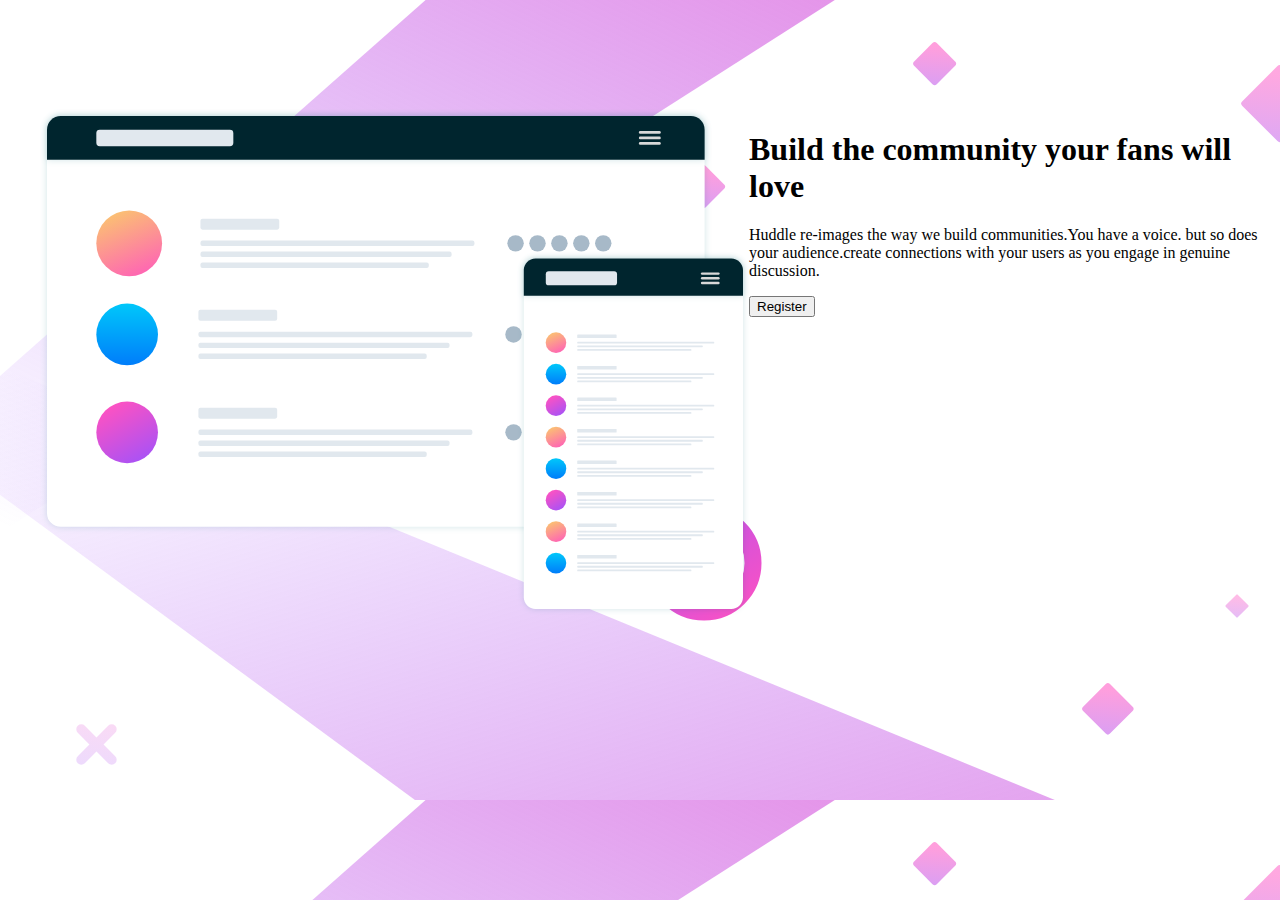
==== huddle-landing-page-with-single-introductory-section-master/index.html @ e0c42529 "first commit" ====
<!DOCTYPE html>
<html lang="en">
<head>
  <meta charset="UTF-8">
  <meta name="viewport" content="width=device-width, initial-scale=1.0"> <!-- displays site properly based on user's device -->
  <link rel="stylesheet" href="styles.css">
  <link rel="preconnect" href="https://fonts.googleapis.com">
  <link rel="preconnect" href="https://fonts.gstatic.com" crossorigin>
  <link href="https://fonts.googleapis.com/css2?family=Open+Sans:ital,wght@0,300..800;1,300..800&display=swap" rel="stylesheet">
  <!-- CDN -->
  <link rel="stylesheet" href="https://cdnjs.cloudflare.com/ajax/libs/font-awesome/6.2.0/css/all.min.css"
  integrity="sha512-xh6O/CkQoPOWDdYTDqeRdPCVd1SpvCA9XXcUnZS2FmJNp1coAFzvtCN9BmamE+4aHK8yyUHUSCcJHgXloTyT2A=="
  crossorigin="anonymous" referrerpolicy="no-referrer" />
  <!--  CDN END-->
  <link rel="icon" type="image/png" sizes="32x32" href="./images/favicon-32x32.png">
  
  <title>Frontend Mentor | Huddle landing page with single introductory section</title>
</head>


<body>

  <main class="president">
    <div class="huddle-logo">
      <img src="images/logo.svg" alt="">
    </div>

    <div class="vice">
      <img src="images/illustration-mockups.svg" alt="">
      <div class="capitain">
        <h1> Build the community your fans will love</h1>
        <p>Huddle re-images the way we build communities.You have a voice. but so does your audience.create connections with your users as you engage in genuine discussion. </p>
        <button class="bomb">Register</button>
        <i class="fa-brands fa-facebook-f"></i>
        <i class="fa-brands fa-twitter"></i>
        <i class="fa-brands fa-instagram"></i>
      </div>
     
    </div>


















  </main>





    






</body>
</html>
---- huddle-landing-page-with-single-introductory-section-master/styles.css ----
@import url('https://fonts.googleapis.com/css2?family=Poppins:ital,wght@0,100;0,200;0,300;0,400;0,500;0,600;0,700;0,800;0,900;1,100;1,200;1,300;1,400;1,500;1,600;1,700;1,800;1,900&display=swap');
@import url('https://fonts.googleapis.com/css2?family=Open+Sans:ital,wght@0,300..800;1,300..800&display=swap');
/*   font-family: "Poppins", sans-serif; */
/* font-family: "Open Sans", sans-serif; */



body{
    /* background-color: Violet; */
    background-image: url('images/bg-desktop.svg');
}

.huddle-logo{
    width: 10em;
    padding-left: 3em;
    padding-top: 2em;
}

.vice{
    display: flex;
    padding-left: 2em;
}

.Capitain{
    display: flex;
    align-items: center;
}
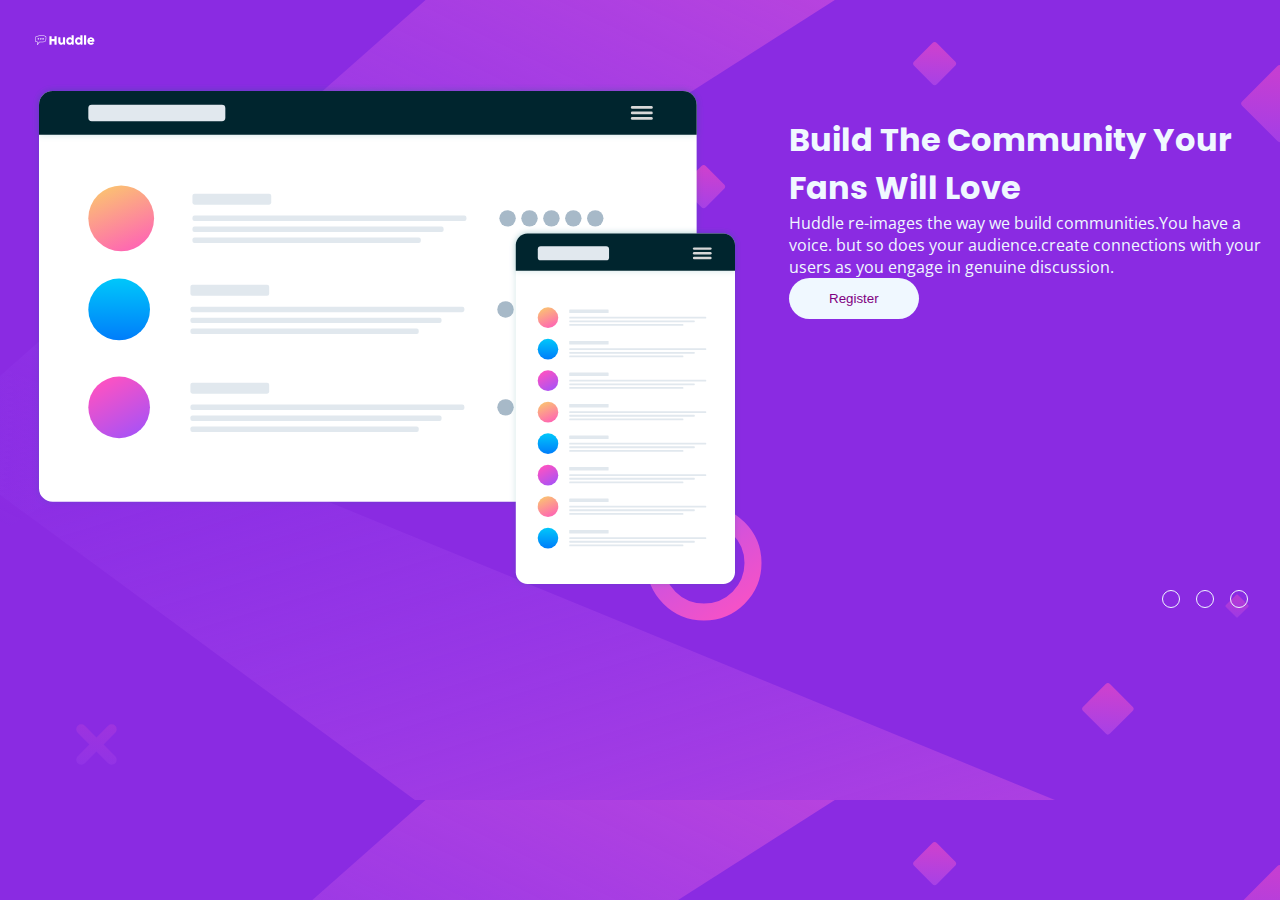
==== commit dbfc73be: "completed the work" ====
--- a/huddle-landing-page-with-single-introductory-section-master/index.html
+++ b/huddle-landing-page-with-single-introductory-section-master/index.html
@@ -1,19 +1,22 @@
 <!DOCTYPE html>
 <html lang="en">
+
 <head>
   <meta charset="UTF-8">
-  <meta name="viewport" content="width=device-width, initial-scale=1.0"> <!-- displays site properly based on user's device -->
+  <meta name="viewport" content="width=device-width, initial-scale=1.0">
+  <!-- displays site properly based on user's device -->
   <link rel="stylesheet" href="styles.css">
   <link rel="preconnect" href="https://fonts.googleapis.com">
   <link rel="preconnect" href="https://fonts.gstatic.com" crossorigin>
-  <link href="https://fonts.googleapis.com/css2?family=Open+Sans:ital,wght@0,300..800;1,300..800&display=swap" rel="stylesheet">
+  <link href="https://fonts.googleapis.com/css2?family=Open+Sans:ital,wght@0,300..800;1,300..800&display=swap"
+    rel="stylesheet">
   <!-- CDN -->
   <link rel="stylesheet" href="https://cdnjs.cloudflare.com/ajax/libs/font-awesome/6.2.0/css/all.min.css"
-  integrity="sha512-xh6O/CkQoPOWDdYTDqeRdPCVd1SpvCA9XXcUnZS2FmJNp1coAFzvtCN9BmamE+4aHK8yyUHUSCcJHgXloTyT2A=="
-  crossorigin="anonymous" referrerpolicy="no-referrer" />
+    integrity="sha512-xh6O/CkQoPOWDdYTDqeRdPCVd1SpvCA9XXcUnZS2FmJNp1coAFzvtCN9BmamE+4aHK8yyUHUSCcJHgXloTyT2A=="
+    crossorigin="anonymous" referrerpolicy="no-referrer" />
   <!--  CDN END-->
   <link rel="icon" type="image/png" sizes="32x32" href="./images/favicon-32x32.png">
-  
+
   <title>Frontend Mentor | Huddle landing page with single introductory section</title>
 </head>
 
@@ -27,15 +30,19 @@
 
     <div class="vice">
       <img src="images/illustration-mockups.svg" alt="">
-      <div class="capitain">
-        <h1> Build the community your fans will love</h1>
-        <p>Huddle re-images the way we build communities.You have a voice. but so does your audience.create connections with your users as you engage in genuine discussion. </p>
+
+      <div class="captain">
+        <h1 class="team-title">Build The Community Your Fans Will Love</h1>
+        <p class="para-part">Huddle re-images the way we build communities.You have a voice. but so does your
+          audience.create connections with your users as you engage in genuine discussion. </p>
         <button class="bomb">Register</button>
-        <i class="fa-brands fa-facebook-f"></i>
-        <i class="fa-brands fa-twitter"></i>
-        <i class="fa-brands fa-instagram"></i>
       </div>
-     
+    </div>
+
+    <div class="social-apps">
+      <i class="fa-brands fa-facebook-f"></i>
+      <i class="fa-brands fa-twitter"></i>
+      <i class="fa-brands fa-instagram"></i>
     </div>
 
 
@@ -61,7 +68,7 @@
 
 
 
-    
+
 
 
 
@@ -69,4 +76,5 @@
 
 
 </body>
+
 </html>--- a/huddle-landing-page-with-single-introductory-section-master/styles.css
+++ b/huddle-landing-page-with-single-introductory-section-master/styles.css
@@ -3,30 +3,150 @@
 /*   font-family: "Poppins", sans-serif; */
 /* font-family: "Open Sans", sans-serif; */
 
+*,
+::before,
+::after {
+    margin: 0;
+    padding: 0;
+    box-sizing: border-box;
+    list-style-type: none;
+}
 
 
-body{
-    /* background-color: Violet; */
+body {
+    background-color: blueviolet;
     background-image: url('images/bg-desktop.svg');
+
 }
 
-.huddle-logo{
-    width: 10em;
-    padding-left: 3em;
-    padding-top: 2em;
+.huddle-logo img {
+    width: 8em;
+    padding: 2em 2em;
 }
 
-.vice{
+.vice {
     display: flex;
     padding-left: 2em;
+    gap: 3em;
 }
 
-.Capitain{
-    display: flex;
-    align-items: center;
+
+.captain {
+    padding-top: 2em;
 }
 
 
 
+.team-title {
+    font-family: "Poppins", sans-serif;
+    font-weight: 400, 600;
+    color: aliceblue;
+}
 
 
+.para-part {
+    font-family: "Open Sans", sans-serif;
+    font-weight: 400;
+    color: aliceblue;
+}
+
+
+.bomb {
+    padding: 1em 3em;
+    border-radius: 3em;
+    border: none;
+    background-color: aliceblue;
+    color: purple;
+    transition: all .3s;
+
+}
+
+
+.bomb:hover {
+    color: aliceblue;
+    background-color: violet;
+    cursor: pointer;
+}
+
+
+
+.social-apps {
+    display: flex;
+    justify-content: flex-end;
+    padding-right: 2em;
+    gap: 1em;
+}
+
+
+.social-apps i {
+    color: aliceblue;
+    border: 1px solid;
+    border-radius: 50%;
+    padding: .5rem .5rem;
+}
+
+
+.social-apps i:hover {
+    color: rgb(246, 120, 237);
+}
+
+/* ---------media queries----------- */
+
+
+@media screen and (min-width:412px) and (max-width:869px) {
+
+
+
+
+    .huddle-logo img {
+        width: 12em;
+    }
+
+
+
+    .vice {
+        display: flex;
+        flex-direction: column;
+        max-width: 100%;
+        padding: 0 2em;
+    }
+
+    .captain {
+        display: flex;
+        flex-direction: column;
+        align-items: center;
+        gap: 1em;
+    }
+
+
+    .leader img {
+        width: 320px;
+    }
+
+
+
+    .team-title {
+        width: 24rem;
+        text-align: center;
+        line-height: 1.5em;
+    }
+
+    .para-part {
+        text-align: center;
+    }
+
+    .bomb {
+        padding-inline: 8em;
+    }
+
+
+    .social-apps {
+        padding-top: 2em;
+        padding-right: 0;
+        display: flex;
+        justify-content: center;
+
+    }
+
+
+}